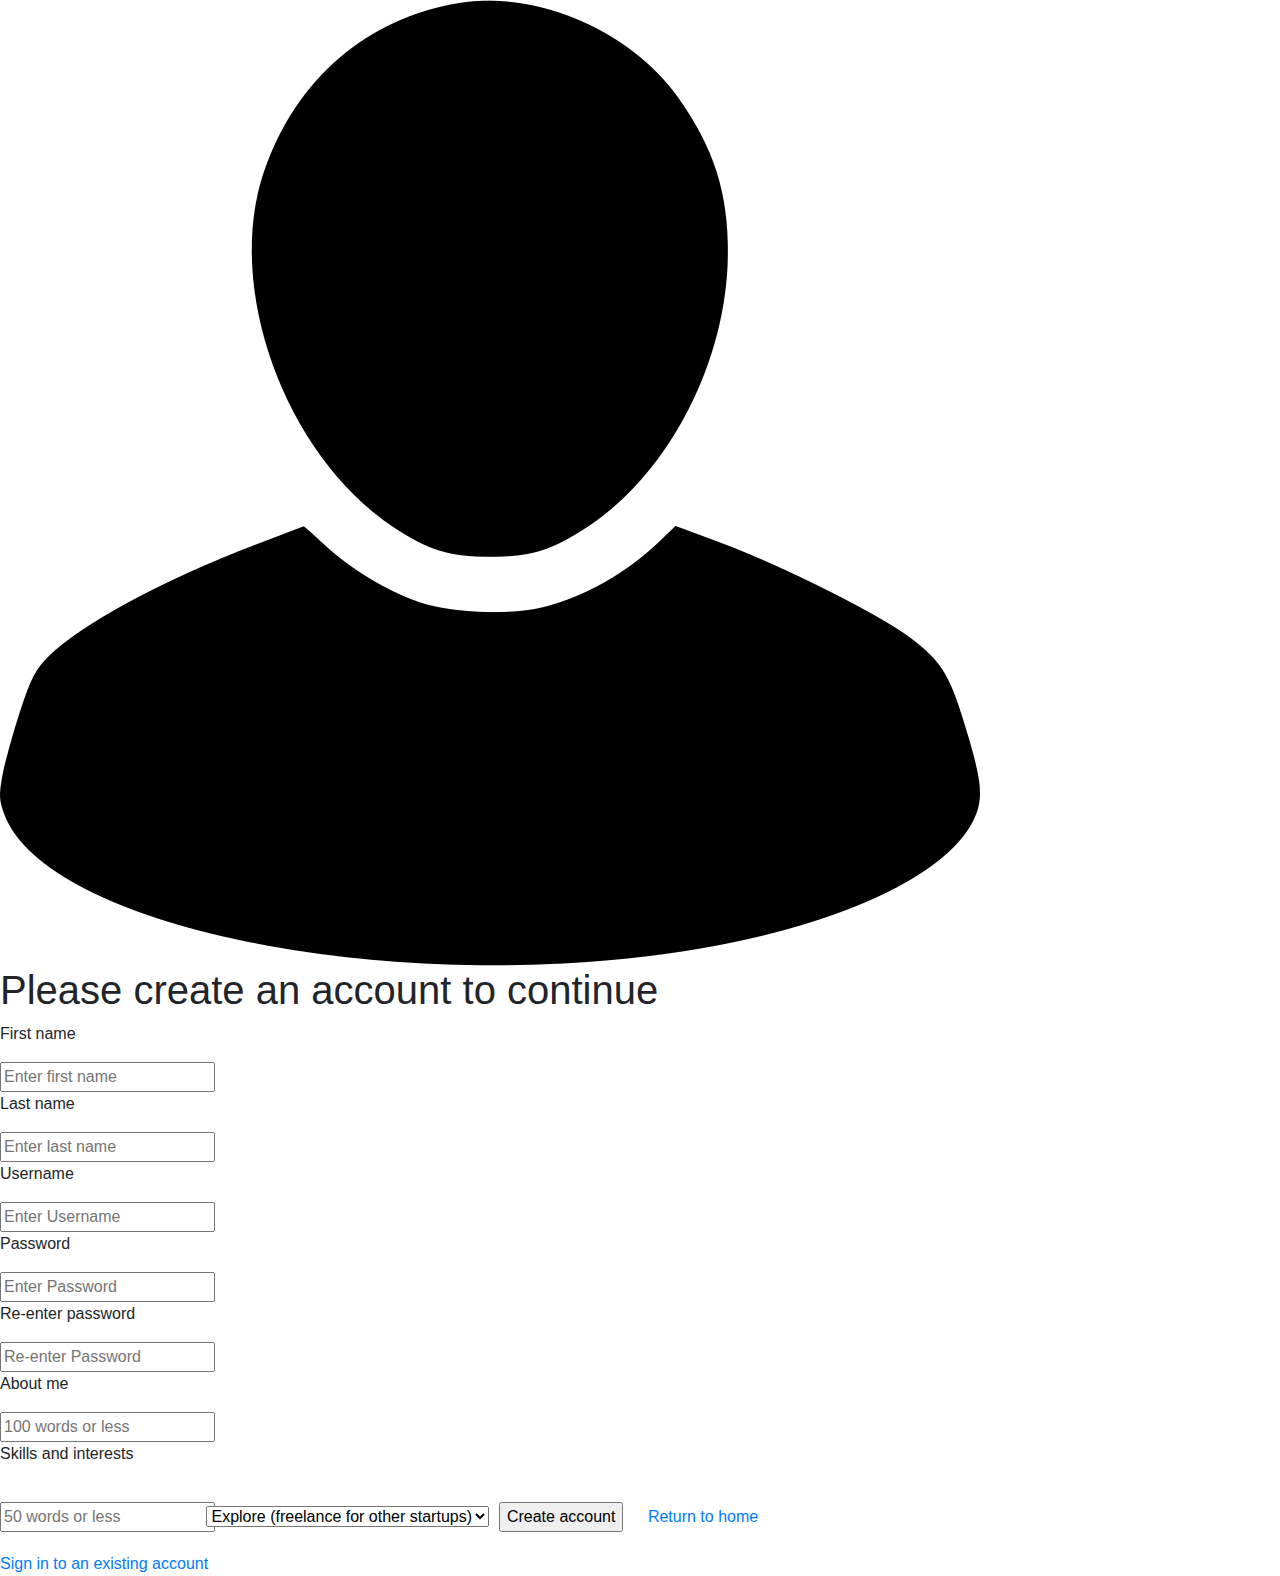
==== signup.html @ 394d15a5 "Create signup.html" ====
<!doctype html>
<html lang="en">
<head>
  <!-- Required meta tags -->
  <meta charset="utf-8">
  <meta name="viewport" content="width=device-width, initial-scale=1, shrink-to-fit=no">

  <!-- Bootstrap CSS -->
  <link rel="stylesheet" href="https://stackpath.bootstrapcdn.com/bootstrap/4.3.1/css/bootstrap.min.css" integrity="sha384-ggOyR0iXCbMQv3Xipma34MD+dH/1fQ784/j6cY/iJTQUOhcWr7x9JvoRxT2MZw1T" crossorigin="anonymous">
  <link rel="stylesheet" href="styles.css">
  <title>Sign up</title>
</head>

<html>
<head>
	<title>
		Signup page
	</title>
</head>
<body class="loginbody">
	<div style="margin-bottom: 80px; height: 950px; top: 80%" class="loginbox">
		<img src="Images/login.png" class="avatar">
		<h1 class="loginhead">Please create an account to continue</h1>
		<form name="login" data-netlify="true">
			<p>First name</p>
			<input type="text" name="first" placeholder="Enter first name"/>
			<p>Last name</p>
			<input type="text" name="last" placeholder="Enter last name"/>
			<p>Username</p>
			<input type="text" name="userid" placeholder="Enter Username"/>
			<p>Password</p>
			<input type="password" name="pswrd" placeholder="Enter Password"/>
			<p>Re-enter password</p>
			<input type="password" name="pswrd2" placeholder="Re-enter Password"/>
			<p>About me</p>
			<input type="text" name="abt" placeholder="100 words or less"/>
			<p>Skills and interests</p>
			<input type="text" name="skill" placeholder="50 words or less"/>


			<select style="margin: 5px 5px 5px -13px"name="option">
				<option  value="Explorer" >Explore (freelance for other startups)</option>
				<option  value="Creator">Create (promote your own startup)</option>
			</select>

			<input style="margin: 20px 20px 20px 0px" type="submit" onclick="check(this.form)" value="Create account"/>
			<a href="outhome.html">Return to home</a><br>
			<a href="Login.html">Sign in to an existing account</a>
		</form>
	</div>
</body>

<script>
function check(form){

	localStorage.setItem("user", form.userid.value);
	localStorage.setItem("pass", form.pswrd.value);
	localStorage.setItem("first", form.first.value);
	localStorage.setItem("last", form.last.value);
	localStorage.setItem("abt", form.abt.value);
	localStorage.setItem("skill", form.skill.value);
	localStorage.setItem("option", form.option.value);

	if(form.pswrd.value == form.pswrd2.value){
		window.location = ('inhome.html')
	}
	else{
		alert("Error: Password does not match!");
	}
}
</script>
</html>
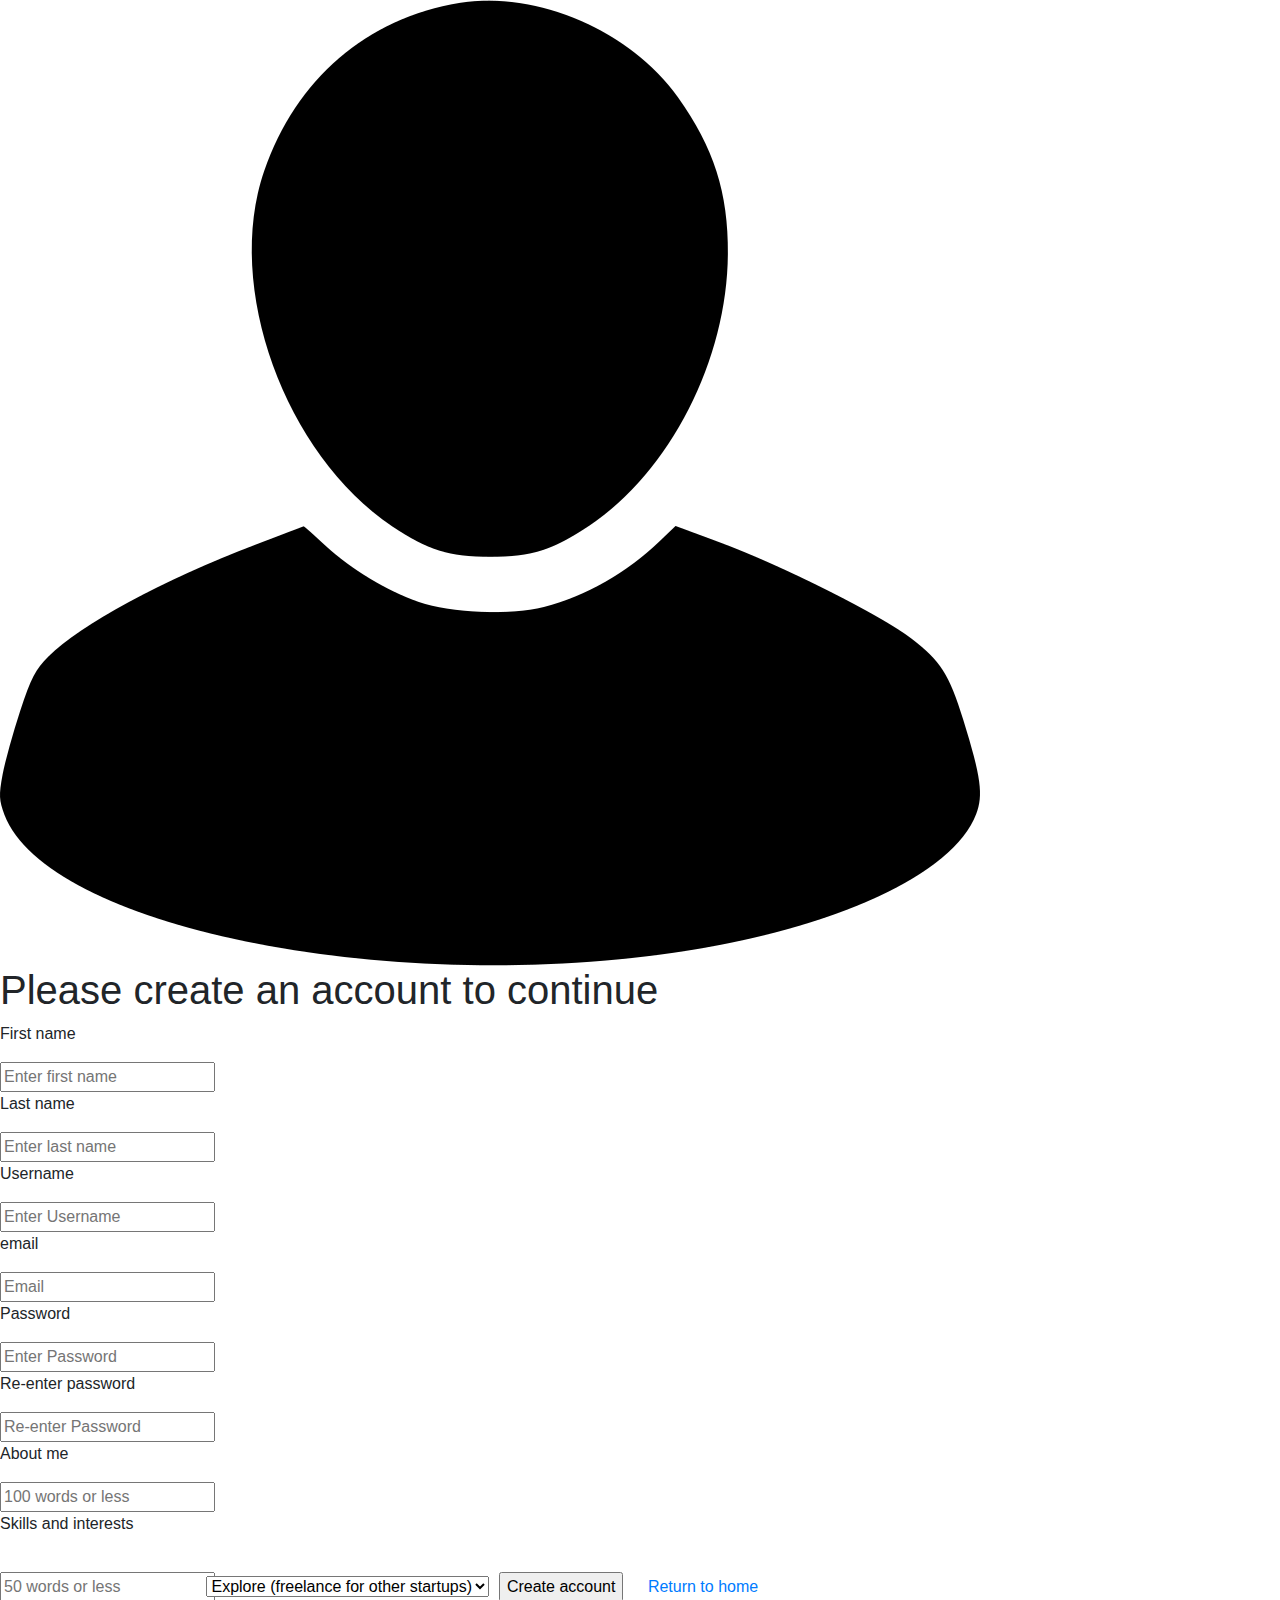
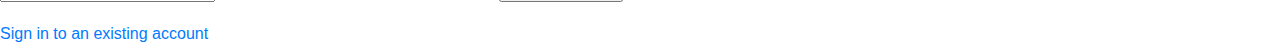
==== commit 83d82d11: "Add firebase support" ====
--- a/signup.html
+++ b/signup.html
@@ -1,6 +1,8 @@
 <!doctype html>
 <html lang="en">
+
 <head>
+	
   <!-- Required meta tags -->
   <meta charset="utf-8">
   <meta name="viewport" content="width=device-width, initial-scale=1, shrink-to-fit=no">
@@ -13,21 +15,27 @@
 
 <html>
 <head>
+	
+
 	<title>
 		Signup page
 	</title>
 </head>
+
 <body class="loginbody">
 	<div style="margin-bottom: 80px; height: 950px; top: 80%" class="loginbox">
 		<img src="Images/login.png" class="avatar">
 		<h1 class="loginhead">Please create an account to continue</h1>
-		<form name="login" data-netlify="true">
+		<form name="login"  onsubmit="check(login)">
+			<!-- <data-netlify="true"> -->
 			<p>First name</p>
 			<input type="text" name="first" placeholder="Enter first name"/>
 			<p>Last name</p>
 			<input type="text" name="last" placeholder="Enter last name"/>
 			<p>Username</p>
 			<input type="text" name="userid" placeholder="Enter Username"/>
+			<p>email</p>
+			<input type="email" name="em" placeholder="Email"/>
 			<p>Password</p>
 			<input type="password" name="pswrd" placeholder="Enter Password"/>
 			<p>Re-enter password</p>
@@ -43,30 +51,78 @@
 				<option  value="Creator">Create (promote your own startup)</option>
 			</select>
 
-			<input style="margin: 20px 20px 20px 0px" type="submit" onclick="check(this.form)" value="Create account"/>
+			<input style="margin: 20px 20px 20px 0px"  type="submit"  value="Create account"/>
 			<a href="outhome.html">Return to home</a><br>
 			<a href="Login.html">Sign in to an existing account</a>
 		</form>
 	</div>
+	<!-- Insert these scripts at the bottom of the HTML, but before you use any Firebase services -->
+
+  <!-- Firebase App (the core Firebase SDK) is always required and must be listed first -->
+  <script src="/__/firebase/7.16.1/firebase-app.js"></script>
+
+  <!-- If you enabled Analytics in your project, add the Firebase SDK for Analytics -->
+  <script src="/__/firebase/7.16.1/firebase-analytics.js"></script>
+
+  <!-- Add Firebase products that you want to use -->
+  <script src="/__/firebase/7.16.1/firebase-auth.js"></script>
+  <script src="/__/firebase/7.16.1/firebase-firestore.js"></script>
+
+  <!-- Initialize Firebase -->
+  <script src="/__/firebase/init.js"></script>
+  <script> const firebaseConfig = {
+	apiKey: "AIzaSyCKdjbPgtgLTpe6pK1uBD-3NZfmyeue13A",
+	authDomain: "equinox-efd57.firebaseapp.com",
+	databaseURL: "https://equinox-efd57.firebaseio.com",
+	projectId: "equinox-efd57",
+	storageBucket: "equinox-efd57.appspot.com",
+	messagingSenderId: "789410329387",
+	appId: "1:789410329387:web:e408695bc9beaf50924b6e",
+	measurementId: "G-JW19J9NTPX"
+	  };
+   </script>
+	
 </body>
 
 <script>
 function check(form){
 
+	
+
+	/*
 	localStorage.setItem("user", form.userid.value);
 	localStorage.setItem("pass", form.pswrd.value);
 	localStorage.setItem("first", form.first.value);
 	localStorage.setItem("last", form.last.value);
 	localStorage.setItem("abt", form.abt.value);
 	localStorage.setItem("skill", form.skill.value);
-	localStorage.setItem("option", form.option.value);
+	localStorage.setItem("option", form.option.value); 
+	*/
 
 	if(form.pswrd.value == form.pswrd2.value){
-		window.location = ('inhome.html')
+		
+		firebase.auth().createUserWithEmailAndPassword(email, password).catch(function(error) {
+        // Handle Errors here.
+        var errorCode = error.code;
+        var errorMessage = error.message;
+        // [START_EXCLUDE]
+        if (errorCode == 'auth/weak-password') {
+          alert('The password is too weak.');
+        } else {
+          alert(errorMessage);
+        }
+        console.log(error);
+        // [END_EXCLUDE]
+      });
+
+
+
+		location.href = 'inHome.html';
 	}
 	else{
 		alert("Error: Password does not match!");
 	}
+	
 }
 </script>
 </html>
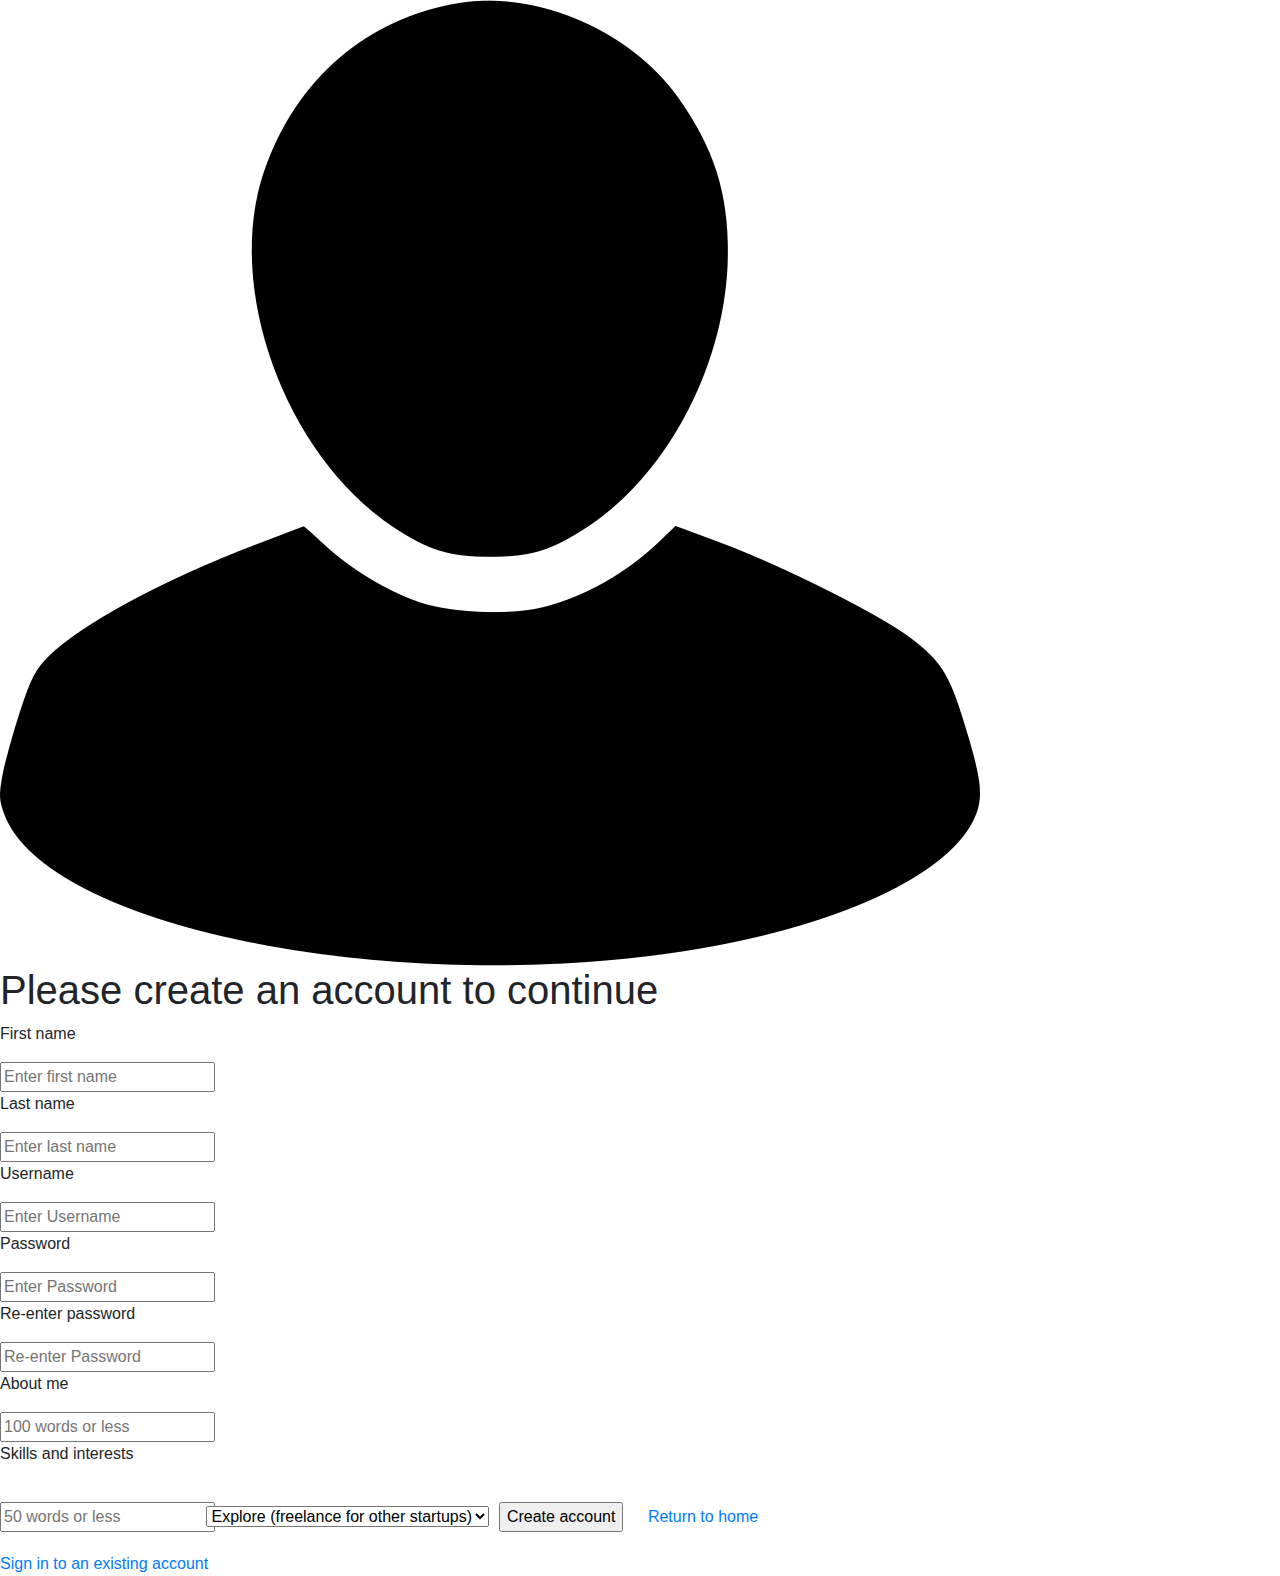
==== commit e401aa4e: "Add netlify from" ====
--- a/signup.html
+++ b/signup.html
@@ -2,127 +2,74 @@
 <html lang="en">
 
 <head>
-	
-  <!-- Required meta tags -->
-  <meta charset="utf-8">
-  <meta name="viewport" content="width=device-width, initial-scale=1, shrink-to-fit=no">
+    <!-- Required meta tags -->
+    <meta charset="utf-8">
+    <meta name="viewport" content="width=device-width, initial-scale=1, shrink-to-fit=no">
 
-  <!-- Bootstrap CSS -->
-  <link rel="stylesheet" href="https://stackpath.bootstrapcdn.com/bootstrap/4.3.1/css/bootstrap.min.css" integrity="sha384-ggOyR0iXCbMQv3Xipma34MD+dH/1fQ784/j6cY/iJTQUOhcWr7x9JvoRxT2MZw1T" crossorigin="anonymous">
-  <link rel="stylesheet" href="styles.css">
-  <title>Sign up</title>
+    <!-- Bootstrap CSS -->
+    <link rel="stylesheet" href="https://stackpath.bootstrapcdn.com/bootstrap/4.3.1/css/bootstrap.min.css" integrity="sha384-ggOyR0iXCbMQv3Xipma34MD+dH/1fQ784/j6cY/iJTQUOhcWr7x9JvoRxT2MZw1T" crossorigin="anonymous">
+    <link rel="stylesheet" href="styles.css">
+    <title>Sign up</title>
 </head>
 
 <html>
+
 <head>
-	
-
-	<title>
-		Signup page
-	</title>
+    <title>
+        Signup page
+    </title>
 </head>
 
 <body class="loginbody">
-	<div style="margin-bottom: 80px; height: 950px; top: 80%" class="loginbox">
-		<img src="Images/login.png" class="avatar">
-		<h1 class="loginhead">Please create an account to continue</h1>
-		<form name="login"  onsubmit="check(login)">
-			<!-- <data-netlify="true"> -->
-			<p>First name</p>
-			<input type="text" name="first" placeholder="Enter first name"/>
-			<p>Last name</p>
-			<input type="text" name="last" placeholder="Enter last name"/>
-			<p>Username</p>
-			<input type="text" name="userid" placeholder="Enter Username"/>
-			<p>email</p>
-			<input type="email" name="em" placeholder="Email"/>
-			<p>Password</p>
-			<input type="password" name="pswrd" placeholder="Enter Password"/>
-			<p>Re-enter password</p>
-			<input type="password" name="pswrd2" placeholder="Re-enter Password"/>
-			<p>About me</p>
-			<input type="text" name="abt" placeholder="100 words or less"/>
-			<p>Skills and interests</p>
-			<input type="text" name="skill" placeholder="50 words or less"/>
+    <div style="margin-bottom: 80px; height: 950px; top: 80%" class="loginbox">
+        <img src="Images/login.png" class="avatar">
+        <h1 class="loginhead">Please create an account to continue</h1>
+        <form name="information" data-netlify="true">
+            <p>First name</p>
+            <input type="text" name="first" placeholder="Enter first name" />
+            <p>Last name</p>
+            <input type="text" name="last" placeholder="Enter last name" />
+            <p>Username</p>
+            <input type="text" name="userid" placeholder="Enter Username" />
+            <p>Password</p>
+            <input type="password" name="pswrd" placeholder="Enter Password" />
+            <p>Re-enter password</p>
+            <input type="password" name="pswrd2" placeholder="Re-enter Password" />
+            <p>About me</p>
+            <input type="text" name="abt" placeholder="100 words or less" />
+            <p>Skills and interests</p>
+            <input type="text" name="skill" placeholder="50 words or less" />
 
 
-			<select style="margin: 5px 5px 5px -13px"name="option">
+            <select style="margin: 5px 5px 5px -13px" name="option">
 				<option  value="Explorer" >Explore (freelance for other startups)</option>
 				<option  value="Creator">Create (promote your own startup)</option>
 			</select>
 
-			<input style="margin: 20px 20px 20px 0px"  type="submit"  value="Create account"/>
-			<a href="outhome.html">Return to home</a><br>
-			<a href="Login.html">Sign in to an existing account</a>
-		</form>
-	</div>
-	<!-- Insert these scripts at the bottom of the HTML, but before you use any Firebase services -->
-
-  <!-- Firebase App (the core Firebase SDK) is always required and must be listed first -->
-  <script src="/__/firebase/7.16.1/firebase-app.js"></script>
-
-  <!-- If you enabled Analytics in your project, add the Firebase SDK for Analytics -->
-  <script src="/__/firebase/7.16.1/firebase-analytics.js"></script>
-
-  <!-- Add Firebase products that you want to use -->
-  <script src="/__/firebase/7.16.1/firebase-auth.js"></script>
-  <script src="/__/firebase/7.16.1/firebase-firestore.js"></script>
-
-  <!-- Initialize Firebase -->
-  <script src="/__/firebase/init.js"></script>
-  <script> const firebaseConfig = {
-	apiKey: "AIzaSyCKdjbPgtgLTpe6pK1uBD-3NZfmyeue13A",
-	authDomain: "equinox-efd57.firebaseapp.com",
-	databaseURL: "https://equinox-efd57.firebaseio.com",
-	projectId: "equinox-efd57",
-	storageBucket: "equinox-efd57.appspot.com",
-	messagingSenderId: "789410329387",
-	appId: "1:789410329387:web:e408695bc9beaf50924b6e",
-	measurementId: "G-JW19J9NTPX"
-	  };
-   </script>
-	
+            <input style="margin: 20px 20px 20px 0px" type="submit" onclick="check(this.form)" value="Create account" />
+            <a href="outhome.html">Return to home</a><br>
+            <a href="Login.html">Sign in to an existing account</a>
+        </form>
+    </div>
 </body>
 
 <script>
-function check(form){
+    function check(form) {
 
-	
+        localStorage.setItem("user", form.userid.value);
+        localStorage.setItem("pass", form.pswrd.value);
+        localStorage.setItem("first", form.first.value);
+        localStorage.setItem("last", form.last.value);
+        localStorage.setItem("abt", form.abt.value);
+        localStorage.setItem("skill", form.skill.value);
+        localStorage.setItem("option", form.option.value);
 
-	/*
-	localStorage.setItem("user", form.userid.value);
-	localStorage.setItem("pass", form.pswrd.value);
-	localStorage.setItem("first", form.first.value);
-	localStorage.setItem("last", form.last.value);
-	localStorage.setItem("abt", form.abt.value);
-	localStorage.setItem("skill", form.skill.value);
-	localStorage.setItem("option", form.option.value); 
-	*/
+        if (form.pswrd.value == form.pswrd2.value) {
+            window.location = ('inhome.html')
+        } else {
+            alert("Error: Password does not match!");
+        }
+    }
+</script>
 
-	if(form.pswrd.value == form.pswrd2.value){
-		
-		firebase.auth().createUserWithEmailAndPassword(email, password).catch(function(error) {
-        // Handle Errors here.
-        var errorCode = error.code;
-        var errorMessage = error.message;
-        // [START_EXCLUDE]
-        if (errorCode == 'auth/weak-password') {
-          alert('The password is too weak.');
-        } else {
-          alert(errorMessage);
-        }
-        console.log(error);
-        // [END_EXCLUDE]
-      });
-
-
-
-		location.href = 'inHome.html';
-	}
-	else{
-		alert("Error: Password does not match!");
-	}
-	
-}
-</script>
-</html>
+</html>